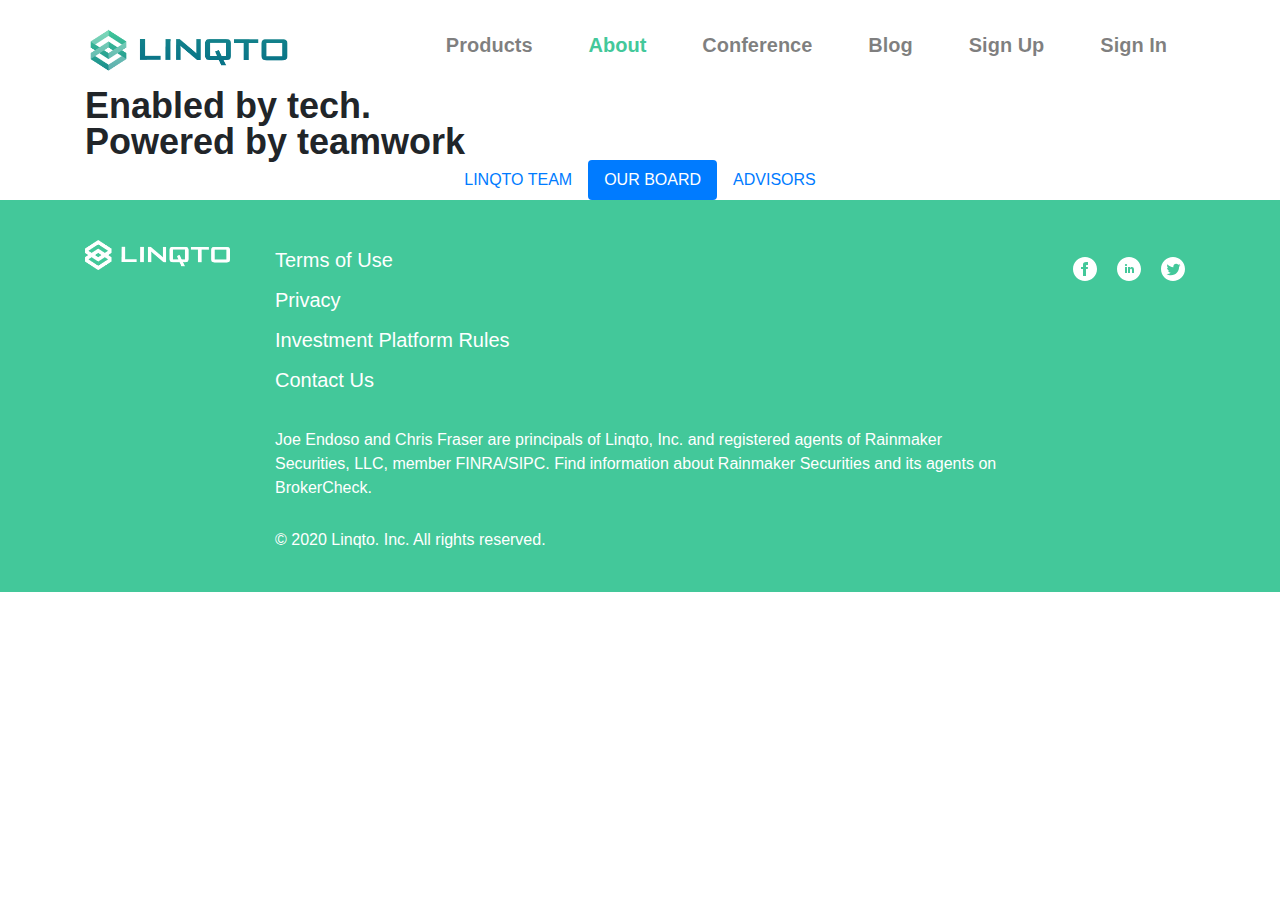
==== about.html @ f6468670 "5th commit" ====
<!DOCTYPE html>
<html lang="en">
<head>
    <meta charset="UTF-8">
    <meta name="viewport" content="width=device-width, initial-scale=1.0">
    <link rel="stylesheet" href="css/style2.css">
    <!-- <link rel="stylesheet" href="https://stackpath.bootstrapcdn.com/bootstrap/4.1.3/css/bootstrap.min.css" integrity="sha384-MCw98/SFnGE8fJT3GXwEOngsV7Zt27NXFoaoApmYm81iuXoPkFOJwJ8ERdknLPMO" crossorigin="anonymous"> -->
    <link rel="stylesheet" href="css/bootstrap.css">
    <title>About</title>
</head>
<body>
        <nav class="navbar navbar-expand-lg navbar-light">
            <div class="container">
                <a href="index.html" class="navbar-brand"><img class="logo" src="img/logo.svg" alt=""></a>
                <button class="navbar-toggler" data-toggle="collapse" data-target="#navbarCollapse">
                    <spap class="navbar-toggler-icon"></spap>
                </button>
                <div class="collapse navbar-collapse" id="navbarCollapse">
                    <ul class="navbar-nav ml-auto">
                        <li class="nav-item">
                            <a href="index.html" class="nav-link">Products</a>
                        </li>
                        <li class="nav-item">
                            <a href="about.html" class="nav-link active">About</a>
                        </li>
                        <li class="nav-item">
                            <a href="services.html" class="nav-link">Conference</a>
                        </li>
                        <li class="nav-item">
                            <a href="blog.html" class="nav-link">Blog</a>
                        </li>
                        <li class="nav-item">
                            <a href="contact.html" class="nav-link">Sign Up</a>
                        </li>
                        <li class="nav-item">
                            <a href="contact.html" class="nav-link">Sign In</a>
                        </li>
                    </ul>
                </div>
            </div>
        </nav>
        <!-- Top Header -->
        <div class="container">
            <div class="row">
                <div class="col">
                    <div class="header-top">Enabled by tech.</br>Powered by teamwork</div>
                </div>
            </div>
        </div>
        
        <div class="container">
            <ul class="nav nav-pills justify-content-center">
                <li class="nav-item">
                    <a class="nav-link" href="#">LINQTO TEAM</a>
                </li>
                <li class="nav-item">
                    <a class="nav-link active" href="#">OUR BOARD</a>
                </li>
                <li class="nav-item">
                    <a class="nav-link" href="#">ADVISORS</a>
                </li>
            </ul>
        </div>
    
    
    
        <!-- Footer -->
        <section id="footer">
            <div class="container">
                <div class="row">
                    <div class="order-sm-1 col-md-2 col-sm-12 d-flex justify-content-center justify-content-md-start">
                        <img src="img/Linqto-logo-white.ac510d62.png" alt="" class="footer_img img-fluid">
                    </div>
                    <div class="order-3 order-sm-12 col-md-8">
                        <div class="ft_link text-center text-md-left"> <a href="#">Terms of Use</a></br><a href="#">Privacy</a></br><a href="#">Investment Platform Rules</a></br><a href="#">Contact Us</a></div>
                        <div class="ft_txt text-center text-md-left">Joe Endoso and Chris Fraser are principals of Linqto, Inc. and registered agents of Rainmaker Securities, LLC, member FINRA/SIPC. Find information about Rainmaker Securities and its agents on BrokerCheck.</div>
                        <div class="copyright text-center text-md-left">© 2020 Linqto. Inc. All rights reserved.</div>
                    </div>
                    <div class="order-2 order-sm-12 col-md-2 social_icon d-flex justify-content-center justify-content-md-end my-3">
                        <a href="#"><img src="img/icon-facebook.a05f8bec.svg" alt=""></a>
                        <a href="#"><img src="img/icon-linkedin.c1223ce0.svg" alt=""></a>
                        <a href="#"><img src="img/twitter.fed04bf7.svg" alt=""></a>
                        
                    </div>
                </div>
            </div>
        </section>
    


    <script src="js/jquery-3.5.1.min.js"></script>
    <script src="js/bootstrap.min.js"></script>
    <script src="js/collapse.js"></script>
    <script src="js/script.js"></script>
</body>
</html>
---- css/style2.css ----
body {
  overflow-x: hidden;
}

body .navbar {
  background: white;
  padding-top: 20px !important;
}

body .navbar .active {
  color: #43C89A !important;
}

body .navbar .logo {
  height: 50px;
}

body .navbar .collapse {
  float: right;
}

body .navbar ul li a {
  color: #12808A;
  font-size: 20px;
  font-weight: 600;
  margin: 0 20px;
  padding: 0 10px 10px;
}

body .navbar ul li a:hover {
  border-bottom: #43C89A 3px solid;
  margin-bottom: -3px;
  padding-bottom: 2px;
}

body #showcase h1 {
  font-size: 50px;
  font-weight: 700;
}

body #showcase p {
  font-size: 20px;
}

body #showcase .input-group input {
  border: none;
  background: #EFEFEF;
  padding-left: 20px;
  max-width: 300px;
}

body #showcase .input-group button {
  background: #12808A;
  color: white;
  padding: 4px 20px;
}

body #showcase .store a {
  margin: 10px !important;
}

body #showcase .btns .app_img {
  margin-top: 40px;
  padding-top: 30px;
}

body #info {
  background: #43C89A;
  color: white;
  padding-bottom: 100px;
}

body #info .top-info {
  z-index: -1;
  position: relative;
  top: -185px;
  width: 0;
  height: 0;
  border: 0 solid transparent;
  border-color: transparent transparent transparent #43C89A;
  border-style: solid;
  border-width: 185px 0 0 99vw;
  overflow: hidden;
}

body #info .container {
  margin-top: -120px;
}

body #info .container .step-container {
  padding: 70px 0px;
}

body #info .container .step-container .step-item {
  padding: 1rem;
}

body #info .container .step-container .step-item .img-fluid {
  margin-top: 10px;
  height: 150px;
}

body #info .container .next-icon {
  height: 30px;
  float: right;
}

body #info .container .info-btn {
  background: white;
  border: none;
  width: 200px;
  height: auto;
  color: #43C89A;
  font-size: 18px;
  border-radius: 5px;
  -webkit-box-shadow: 0 4px 4px rgba(0, 0, 0, 0.1);
          box-shadow: 0 4px 4px rgba(0, 0, 0, 0.1);
  padding: 5px;
  text-decoration: none;
}

body #listing {
  background: #EFEFEF;
  padding: 20px;
}

body #listing .container h1 {
  font-size: 36px;
  font-weight: 700;
  margin: 40px 0;
  color: #43C89A;
  text-align: center;
}

body #listing .container .card {
  min-height: 120px;
}

body #listing .container .card:hover {
  -webkit-box-shadow: 0.5px 2.8px 2.2px rgba(0, 0, 0, 0.034), 2px 6.7px 5.3px rgba(0, 0, 0, 0.048);
          box-shadow: 0.5px 2.8px 2.2px rgba(0, 0, 0, 0.034), 2px 6.7px 5.3px rgba(0, 0, 0, 0.048);
}

body #listing .container .card .card-img {
  height: 70px;
  width: 70px;
}

body #listing .container .card .card-body {
  padding: 0;
}

body #listing .container .card .card-body h5 {
  max-height: 24px;
}

body #connect {
  background: #43C89A;
  padding-top: 42px;
}

body #connect .c_text h1 {
  font-size: 36px;
  font-weight: 700;
  color: white;
  margin: 20px 0;
}

body #connect .c_text p {
  font-size: 24px;
  line-height: 28px;
  margin: 1rem 0;
  color: white;
  margin-bottom: 20px;
}

body #connect a .btn {
  background: white;
  border: none;
  width: auto;
  height: auto;
  color: #43C89A;
  font-size: 18px;
  border-radius: 5px;
  -webkit-box-shadow: 0 4px 4px rgba(0, 0, 0, 0.1);
          box-shadow: 0 4px 4px rgba(0, 0, 0, 0.1);
  text-decoration: none;
  margin-left: 5px;
}

body #connect img {
  margin-bottom: 0px;
}

body #we_do {
  background: white;
  padding-bottom: 20px;
}

body #we_do h1 {
  font-size: 36px;
  font-weight: 700;
  padding-top: 40px;
  color: #2B4D54;
}

body #we_do .card {
  border: none;
  padding: 5px;
}

body #we_do .card .card-body {
  padding: 0;
}

body #we_do .card .title {
  color: #43C89A;
  font-size: 28px;
  padding-left: 10px;
}

body #we_do .card .card-text {
  font-size: 18px;
}

body #app_d {
  background: #EFEFEF;
  padding: 50px 5px;
}

body #app_d .a_text h1 {
  margin: 20px 0px;
  font-size: 36px;
  font-weight: 700;
  line-height: 36px;
}

body #app_d .a_text p {
  font-size: 24px;
  line-height: 28px;
  padding: 1rem 0;
}

body #app_d .store a {
  margin: 10px !important;
}

body #app_d .store a img {
  width: 170px;
  padding: 0;
}

body #footer {
  background: #43C89A;
  padding: 40px 0px;
}

body #footer .footer_img {
  height: 30px;
}

body #footer .ft_link {
  margin-bottom: 15px;
}

body #footer .ft_link a {
  text-decoration: none;
  color: white;
  font-size: 20px;
  line-height: 40px;
  font-weight: 300;
}

body #footer .ft_txt {
  color: white;
  margin: 28px 0px;
}

body #footer .copyright {
  color: white;
}

body #footer .social_icon {
  float: right;
}

body #footer .social_icon img {
  padding: 0 10px;
}

.header-top {
  font-size: 36px;
  font-weight: 700;
  line-height: 36px;
}

.nav .nav-item a .nav-link {
  color: #12808A;
  font-size: 14px;
  font-weight: 600;
  letter-spacing: .2rem;
  cursor: pointer;
  padding: 10px;
}
/*# sourceMappingURL=style2.css.map */
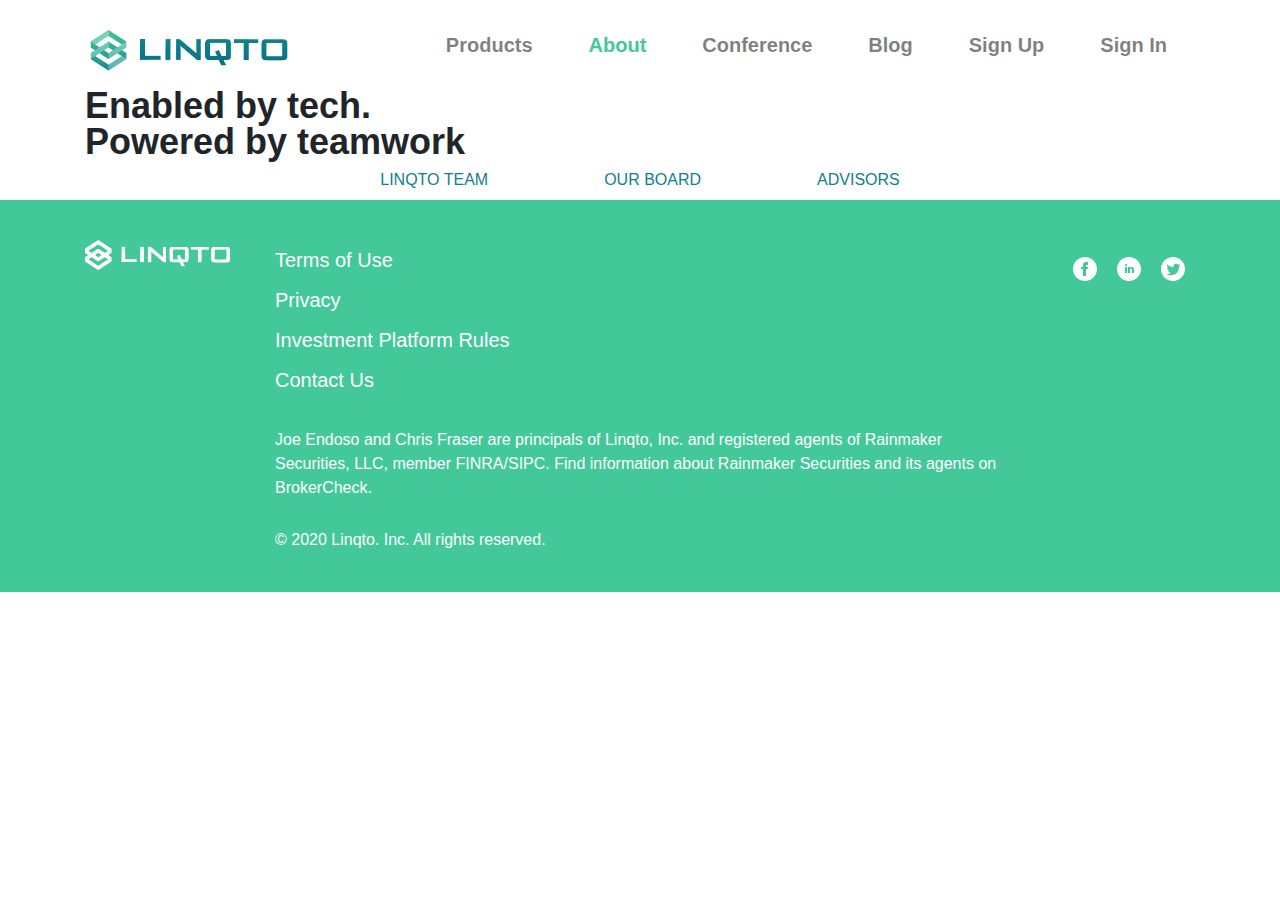
==== commit 2b88e9a1: "added javascript" ====
--- a/about.html
+++ b/about.html
@@ -49,17 +49,21 @@
         </div>
         
         <div class="container">
-            <ul class="nav nav-pills justify-content-center">
-                <li class="nav-item">
-                    <a class="nav-link" href="#">LINQTO TEAM</a>
-                </li>
-                <li class="nav-item">
-                    <a class="nav-link active" href="#">OUR BOARD</a>
-                </li>
-                <li class="nav-item">
-                    <a class="nav-link" href="#">ADVISORS</a>
-                </li>
-            </ul>
+            <div class="row">
+                <div class="col">
+                    <ul class="nav nav-pills justify-content-center">
+                        <li class="nav-item">
+                            <a class="nav-link" href="#">LINQTO TEAM</a>
+                        </li>
+                        <li class="nav-item">
+                            <a class="nav-link" href="#">OUR BOARD</a>
+                        </li>
+                        <li class="nav-item">
+                            <a class="nav-link" href="#">ADVISORS</a>
+                        </li>
+                    </ul>
+                </div>
+            </div>
         </div>
     
     
--- a/css/style2.css
+++ b/css/style2.css
@@ -294,12 +294,17 @@
   line-height: 36px;
 }
 
-.nav .nav-item a .nav-link {
+.nav-pills .nav-item {
+  margin: 0 42px;
+}
+
+.nav-pills .nav-item a {
   color: #12808A;
+}
+
+.nav-pills .nav-item a .active a {
   font-size: 14px;
-  font-weight: 600;
-  letter-spacing: .2rem;
-  cursor: pointer;
   padding: 10px;
+  background: #12808A !important;
 }
 /*# sourceMappingURL=style2.css.map */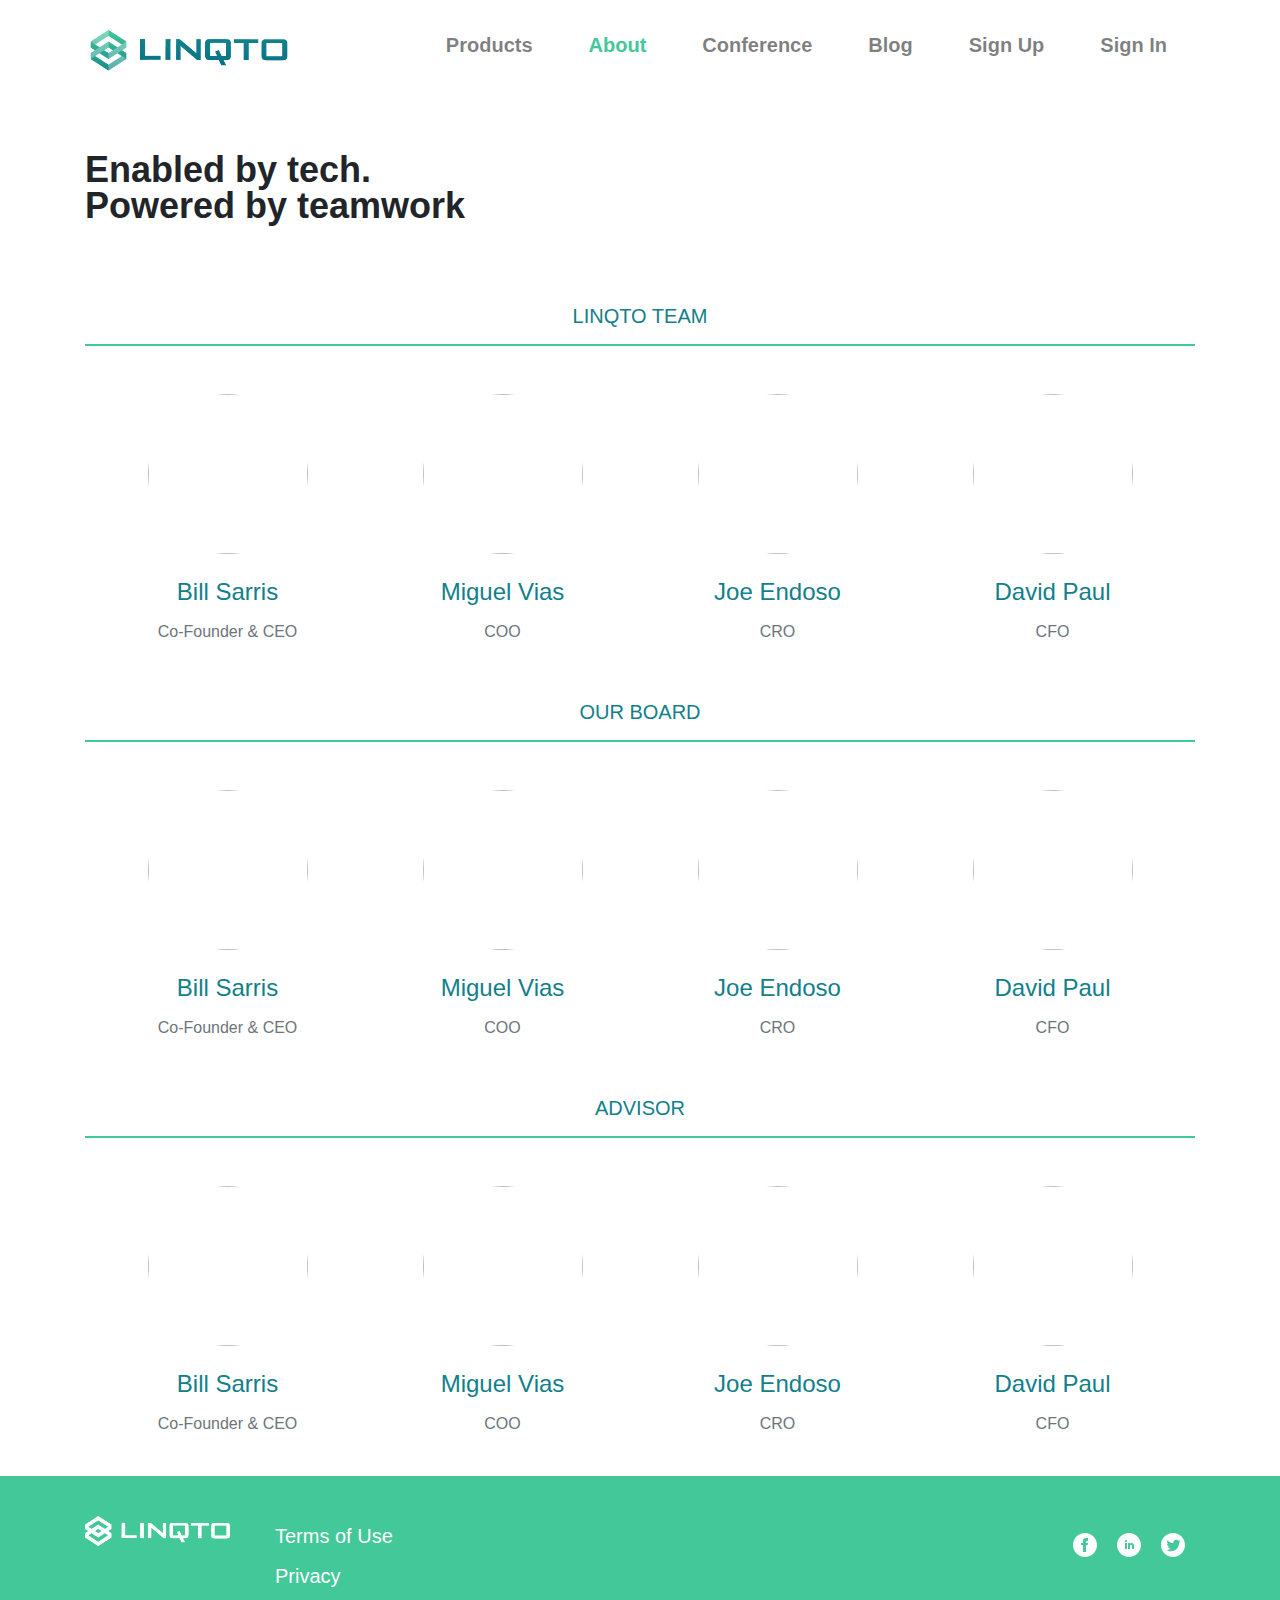
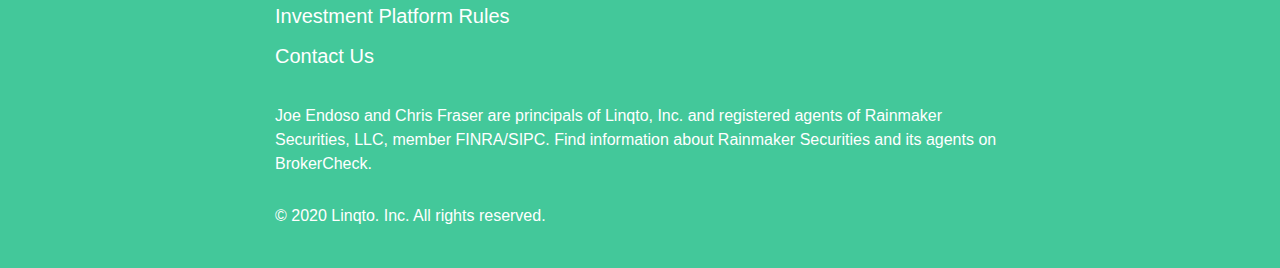
==== commit 0908f101: "About Page Updated" ====
--- a/about.html
+++ b/about.html
@@ -40,31 +40,159 @@
             </div>
         </nav>
         <!-- Top Header -->
-        <div class="container">
+        <div id="about" class="container">
             <div class="row">
                 <div class="col">
-                    <div class="header-top">Enabled by tech.</br>Powered by teamwork</div>
+                    <div class="d-flex align-items-center header-top py-4">Enabled by tech.</br>Powered by teamwork</div>
                 </div>
             </div>
         </div>
         
-        <div class="container">
-            <div class="row">
-                <div class="col">
-                    <ul class="nav nav-pills justify-content-center">
-                        <li class="nav-item">
-                            <a class="nav-link" href="#">LINQTO TEAM</a>
-                        </li>
-                        <li class="nav-item">
-                            <a class="nav-link" href="#">OUR BOARD</a>
-                        </li>
-                        <li class="nav-item">
-                            <a class="nav-link" href="#">ADVISORS</a>
-                        </li>
-                    </ul>
-                </div>
-            </div>
-        </div>
+        <section id="team">
+            <div class="container">
+                <div class="row">
+                    <div class="col">
+                        <h5 class="a_heading text-center py-3">LINQTO TEAM</h5>
+                    </div>
+                </div>
+                <div class="cards-sec">
+                    <div class="row text-center">
+                        <div class="col-lg-3 col-sm-6 col-md-4">
+                            <div class="card">
+                                <img src="https://source.unsplash.com/600x600" alt="" class="rounded-circle card-img img-fluid">
+                                <div class="card-body">
+                                    <div class="card-title">Bill Sarris</div>
+                                    <div class="card-text text-muted text-center">Co-Founder & CEO</div>
+                                </div>
+                            </div>
+                        </div>
+                        <div class="col-lg-3 col-sm-6 col-md-4">
+                            <div class="card">
+                                <img src="https://source.unsplash.com/604x604" alt="" class="rounded-circle card-img img-fluid">
+                                <div class="card-body">
+                                    <div class="card-title">Miguel Vias</div>
+                                    <div class="card-text text-muted text-center">COO</div>
+                                </div>
+                            </div>
+                        </div>
+                        <div class="col-lg-3 col-sm-6 col-md-4">
+                            <div class="card">
+                                <img src="https://source.unsplash.com/603x603" alt="" class="rounded-circle card-img img-fluid">
+                                <div class="card-body">
+                                    <div class="card-title">Joe Endoso</div>
+                                    <div class="card-text text-muted text-center">CRO</div>
+                                </div>
+                            </div>
+                        </div>
+                        <div class="col-lg-3 col-sm-6 col-md-4">
+                            <div class="card">
+                                <img src="https://source.unsplash.com/602x602" alt="" class="rounded-circle card-img img-fluid">
+                                <div class="card-body">
+                                    <div class="card-title">David Paul</div>
+                                    <div class="card-text text-muted text-center">CFO</div>
+                                </div>
+                            </div>
+                        </div>
+                    </div>
+                </div>
+            </div>
+
+            <div class="container">
+                <div class="row">
+                    <div class="col">
+                        <h5 class="a_heading text-center py-3">OUR BOARD</h5>
+                    </div>
+                </div>
+                <div class="cards-sec">
+                    <div class="row text-center">
+                        <div class="col-lg-3 col-sm-6 col-md-4">
+                            <div class="card">
+                                <img src="https://source.unsplash.com/600x600" alt="" class="rounded-circle card-img img-fluid">
+                                <div class="card-body">
+                                    <div class="card-title">Bill Sarris</div>
+                                    <div class="card-text text-muted text-center">Co-Founder & CEO</div>
+                                </div>
+                            </div>
+                        </div>
+                        <div class="col-lg-3 col-sm-6 col-md-4">
+                            <div class="card">
+                                <img src="https://source.unsplash.com/604x604" alt="" class="rounded-circle card-img img-fluid">
+                                <div class="card-body">
+                                    <div class="card-title">Miguel Vias</div>
+                                    <div class="card-text text-muted text-center">COO</div>
+                                </div>
+                            </div>
+                        </div>
+                        <div class="col-lg-3 col-sm-6 col-md-4">
+                            <div class="card">
+                                <img src="https://source.unsplash.com/603x603" alt="" class="rounded-circle card-img img-fluid">
+                                <div class="card-body">
+                                    <div class="card-title">Joe Endoso</div>
+                                    <div class="card-text text-muted text-center">CRO</div>
+                                </div>
+                            </div>
+                        </div>
+                        <div class="col-lg-3 col-sm-6 col-md-4">
+                            <div class="card">
+                                <img src="https://source.unsplash.com/602x602" alt="" class="rounded-circle card-img img-fluid">
+                                <div class="card-body">
+                                    <div class="card-title">David Paul</div>
+                                    <div class="card-text text-muted text-center">CFO</div>
+                                </div>
+                            </div>
+                        </div>
+                    </div>
+                </div>
+            </div>
+
+            <div class="container">
+                <div class="row">
+                    <div class="col">
+                        <h5 class="a_heading text-center py-3">ADVISOR</h5>
+                    </div>
+                </div>
+                <div class="cards-sec">
+                    <div class="row text-center">
+                        <div class="col-lg-3 col-sm-6 col-md-4">
+                            <div class="card">
+                                <img src="https://source.unsplash.com/600x600" alt="" class="rounded-circle card-img img-fluid">
+                                <div class="card-body">
+                                    <div class="card-title">Bill Sarris</div>
+                                    <div class="card-text text-muted text-center">Co-Founder & CEO</div>
+                                </div>
+                            </div>
+                        </div>
+                        <div class="col-lg-3 col-sm-6 col-md-4">
+                            <div class="card">
+                                <img src="https://source.unsplash.com/604x604" alt="" class="rounded-circle card-img img-fluid">
+                                <div class="card-body">
+                                    <div class="card-title">Miguel Vias</div>
+                                    <div class="card-text text-muted text-center">COO</div>
+                                </div>
+                            </div>
+                        </div>
+                        <div class="col-lg-3 col-sm-6 col-md-4">
+                            <div class="card">
+                                <img src="https://source.unsplash.com/603x603" alt="" class="rounded-circle card-img img-fluid">
+                                <div class="card-body">
+                                    <div class="card-title">Joe Endoso</div>
+                                    <div class="card-text text-muted text-center">CRO</div>
+                                </div>
+                            </div>
+                        </div>
+                        <div class="col-lg-3 col-sm-6 col-md-4">
+                            <div class="card">
+                                <img src="https://source.unsplash.com/602x602" alt="" class="rounded-circle card-img img-fluid">
+                                <div class="card-body">
+                                    <div class="card-title">David Paul</div>
+                                    <div class="card-text text-muted text-center">CFO</div>
+                                </div>
+                            </div>
+                        </div>
+                    </div>
+                </div>
+            </div>
+        </section>
     
     
     
--- a/css/style2.css
+++ b/css/style2.css
@@ -288,23 +288,51 @@
   padding: 0 10px;
 }
 
-.header-top {
+#about .header-top {
+  height: 200px;
   font-size: 36px;
   font-weight: 700;
   line-height: 36px;
 }
 
-.nav-pills .nav-item {
-  margin: 0 42px;
-}
-
-.nav-pills .nav-item a {
+#team h5 {
+  padding: 0;
   color: #12808A;
-}
-
-.nav-pills .nav-item a .active a {
-  font-size: 14px;
-  padding: 10px;
-  background: #12808A !important;
+  border-bottom: 2px #43C89A solid;
+}
+
+#team .cards-sec {
+  padding: 20px;
+}
+
+#team .cards-sec .card {
+  padding: 20px;
+  border: none;
+}
+
+#team .cards-sec .card img {
+  -ms-flex-item-align: center;
+      -ms-grid-row-align: center;
+      align-self: center;
+  height: 160px;
+  width: 160px;
+}
+
+#team .cards-sec .card img:hover {
+  border: 5px #43C89A solid;
+}
+
+#team .cards-sec .card .card-body {
+  padding: 0;
+}
+
+#team .cards-sec .card .card-body .card-title {
+  color: #12808A;
+  font-size: 24px;
+  margin: 20px 0 0 0;
+}
+
+#team .cards-sec .card .card-body .card-text {
+  margin: 10px 0 0 0;
 }
 /*# sourceMappingURL=style2.css.map */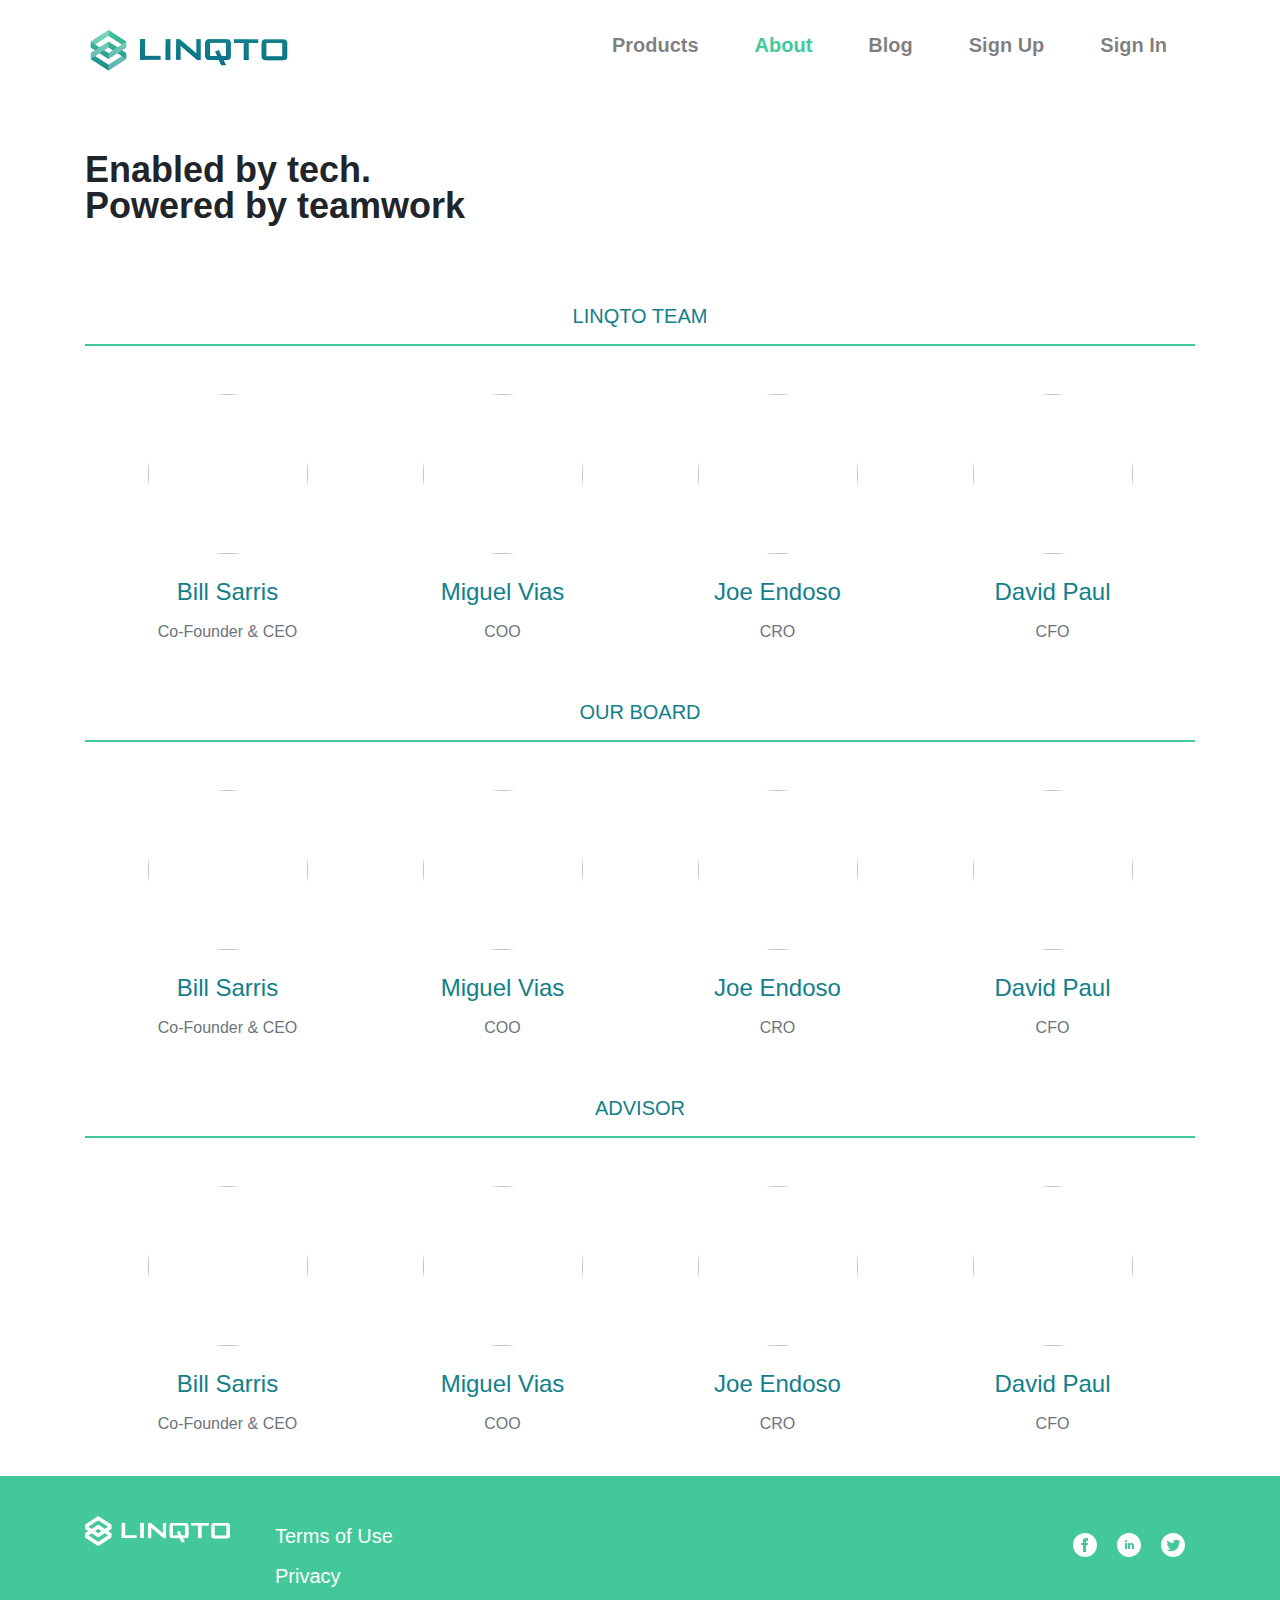
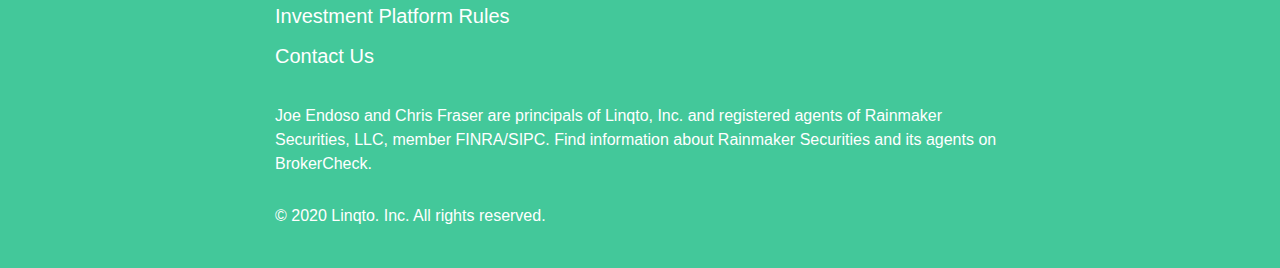
==== commit b9e72364: "added sign in" ====
--- a/about.html
+++ b/about.html
@@ -18,22 +18,19 @@
                 <div class="collapse navbar-collapse" id="navbarCollapse">
                     <ul class="navbar-nav ml-auto">
                         <li class="nav-item">
-                            <a href="index.html" class="nav-link">Products</a>
+                            <a href="products.html" class="nav-link">Products</a>
                         </li>
                         <li class="nav-item">
                             <a href="about.html" class="nav-link active">About</a>
                         </li>
                         <li class="nav-item">
-                            <a href="services.html" class="nav-link">Conference</a>
-                        </li>
-                        <li class="nav-item">
                             <a href="blog.html" class="nav-link">Blog</a>
                         </li>
                         <li class="nav-item">
-                            <a href="contact.html" class="nav-link">Sign Up</a>
-                        </li>
-                        <li class="nav-item">
-                            <a href="contact.html" class="nav-link">Sign In</a>
+                            <a href="#" class="nav-link">Sign Up</a>
+                        </li>
+                        <li class="nav-item">
+                            <a href="#" class="nav-link" data-toggle="modal" data-target="#loginModal">Sign In</a>
                         </li>
                     </ul>
                 </div>
@@ -217,12 +214,41 @@
                 </div>
             </div>
         </section>
-    
+        
+        <!-- Modal -->
+        <div class="modal" id="loginModal">
+            <div class="modal-dialog">
+            <div class="modal-content">
+                <div class="modal-header">
+                <h5 class="modal-title text-center">Login</h5>
+                <button class="close" data-dismiss="modal">&times;</button>
+                </div>
+                <div class="modal-body">
+                <form>
+                    <div class="form-group">
+                    <label for="username">Username</label>
+                    <input type="text" placeholder="Username" class="form-control">
+                    </div>
+                    <div class="form-group">
+                    <label for="password">Password</label>
+                    <input type="password" placeholder="Password" class="form-control">
+                    </div>
+                </form>
+                </div>
+                <div class="modal-footer">
+                <button class="btn btn-primary" data-dismiss="modal">Login</button>
+                </div>
+            </div>
+            </div>
+        </div>
 
 
     <script src="js/jquery-3.5.1.min.js"></script>
     <script src="js/bootstrap.min.js"></script>
     <script src="js/collapse.js"></script>
+    <script src="js/popover.js"></script>
+    <script src="js/scrollspy.js"></script>
+    <script src="js/modal.js"></script>
     <script src="js/script.js"></script>
 </body>
 </html>--- a/css/style2.css
+++ b/css/style2.css
@@ -1,5 +1,9 @@
 body {
   overflow-x: hidden;
+}
+
+body .modal .modal-dialog {
+  padding: 20px;
 }
 
 body .navbar {
@@ -335,4 +339,51 @@
 #team .cards-sec .card .card-body .card-text {
   margin: 10px 0 0 0;
 }
+
+#products {
+  padding: 30px;
+}
+
+#products .title-border {
+  padding-left: 20px;
+  font-size: 36px;
+  font-weight: 700;
+  border-left: 8px #43C89A solid;
+  padding-right: 10px;
+}
+
+#products .title-border-sm {
+  padding-left: 20px;
+  font-size: 36px;
+  font-weight: 700;
+}
+
+#products .p-card {
+  margin: 5px 0;
+  padding: 10px 20px;
+  background: #EFEFEF;
+  border-radius: 8px;
+}
+
+#products .p-card:hover {
+  -webkit-box-shadow: 0.5px 2.8px 2.2px rgba(0, 0, 0, 0.034), 2px 6.7px 5.3px rgba(0, 0, 0, 0.048);
+          box-shadow: 0.5px 2.8px 2.2px rgba(0, 0, 0, 0.034), 2px 6.7px 5.3px rgba(0, 0, 0, 0.048);
+}
+
+#products .p-card img {
+  height: 40px;
+  width: 40px;
+}
+
+#products .p-card span {
+  margin: 0 42px;
+}
+
+#products .p-card .btn-primary {
+  background: #43C89A;
+  border: none;
+  width: 60px;
+  border-radius: 5px;
+  margin-top: 5px;
+}
 /*# sourceMappingURL=style2.css.map */